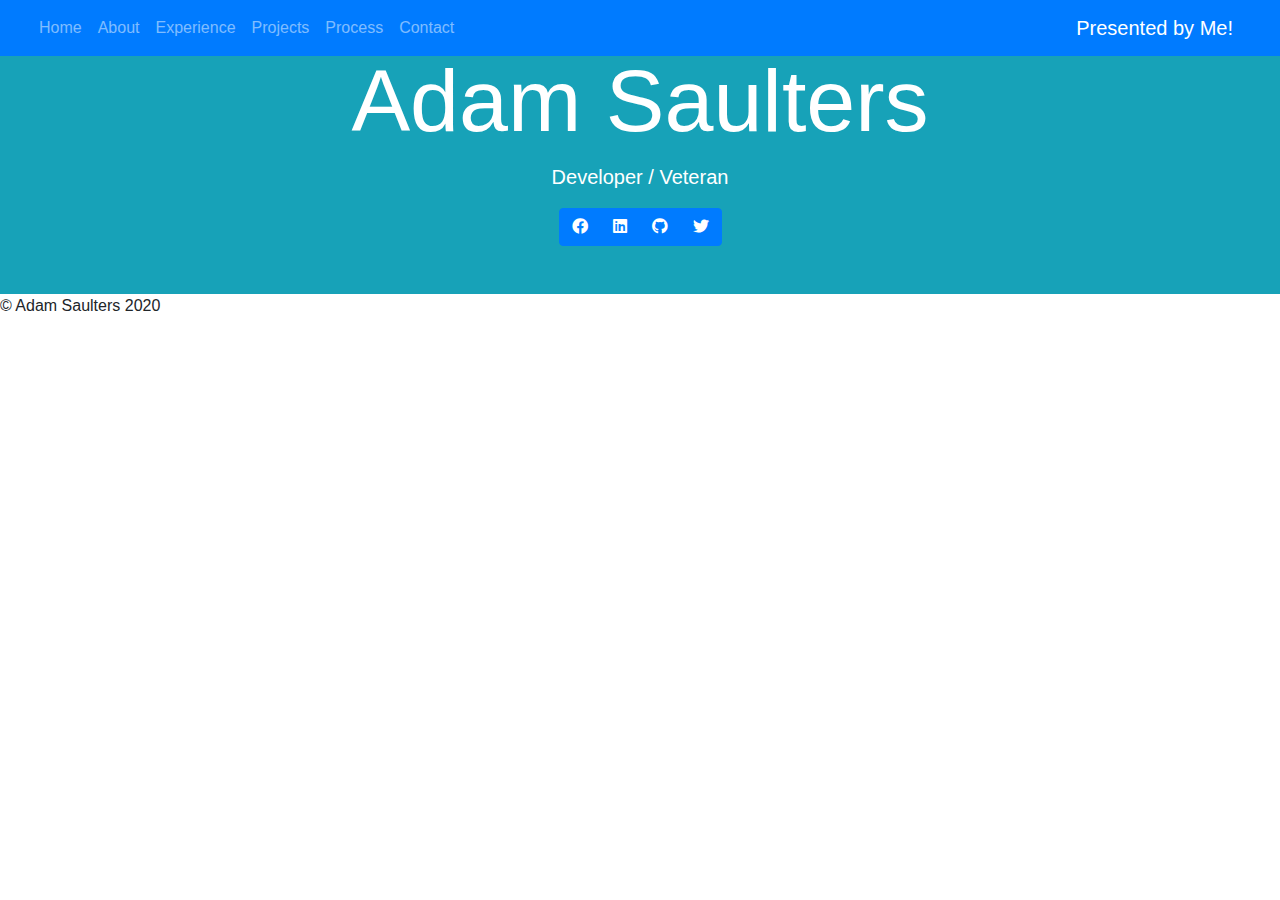
==== about.html @ d7129c9e "Add files via upload" ====
<!DOCTYPE html>
<html>
    <head>
        <meta charset="UTF-8">
        <meta name="viewport" content="width=device-width, initial-scale=1.0">
        <link rel="stylesheet" href="style.css">
        <!-- JavaScript Bundle with Popper -->
        <script src="https://cdn.jsdelivr.net/npm/bootstrap@5.0.0-beta1/dist/js/bootstrap.bundle.min.js" integrity="sha384-ygbV9kiqUc6oa4msXn9868pTtWMgiQaeYH7/t7LECLbyPA2x65Kgf80OJFdroafW" crossorigin="anonymous"></script>
        <link rel="stylesheet" href="https://cdnjs.cloudflare.com/ajax/libs/font-awesome/5.14.0/css/all.min.css"/>
        <!-- Bootstrap CSS -->
        <link rel="stylesheet" href="https://maxcdn.bootstrapcdn.com/bootstrap/4.0.0/css/bootstrap.min.css" integrity="sha384-Gn5384xqQ1aoWXA+058RXPxPg6fy4IWvTNh0E263XmFcJlSAwiGgFAW/dAiS6JXm" crossorigin="anonymous">
        <title>Document</title>
    </head>
    <body>
        <nav class="navbar navbar-expand-lg navbar-dark bg-primary fixed-top">
            <div class="container-fluid mr-0">
              <a class="navbar-brand order-1" href="#" target="_blank">Presented by Me!</a>
              <button class="navbar-toggler" type="button" data-bs-toggle="collapse" data-bs-target="#navbarNavAltMarkup" aria-controls="navbarNavAltMarkup" aria-expanded="false" aria-label="Toggle navigation">
                <span class="navbar-toggler-icon"></span>
              </button>
              <div class="collapse navbar-collapse" id="navbarNavAltMarkup">
                <div class="navbar-nav">
                  <a class="nav-link" aria-current="page" href="index.html">Home</a>
                  <a class="nav-link" href="about.html">About</a>
                  <a class="nav-link " href="experience.html">Experience</a>
                  <a class="nav-link " href="#projects">Projects</a>
                  <a class="nav-link " href="process.html">Process</a>
                  <a class="nav-link " href="contact.html">Contact</a>   
                </div>
              </div>
            </div>
          </nav> <!-- /nvabar -->
    
              <!-- jumbotron -->
        <div class="container-fluid text-sm-center p-5 bg-info text-white"> <!-- bg-light is background color & p-5 is padding -->
            <h1 class="display-2">Adam Saulters</h1>
            <p class="lead">Developer / Veteran</p>
            <div class="btn-group" role="group" aria-label="Basic example">
              <a type="button" class="btn btn-primary" href="https://www.facebook.com/adamsaulters">
                <i class="fab fa-facebook"></i></a>
              <a type="button" class="btn btn-primary" href="https://www.linkedin.com/in/adamsaulters/">
                <i class="fab fa-linkedin"></i></a>
              <a type="button" class="btn btn-primary" href="https://github.com/asaulters">
                <i class="fab fa-github"></i></a>
              <a type="button" class="btn btn-primary" href="https://www.twitter.com">
                <i class="fab fa-twitter"></i></a>  
            </div>
          </div><!-- /jumbotron -->



    <footer>
        <p id="footer_copy">&copy; Adam Saulters 2020 </p>
    
    </footer>
    </div>
    </body>
    </html>
---- style.css ----
#aboutPic{
    width: 30%;
    height: 30%;
    margin-left: 10%;
    margin-right: 10%;
}

.icons {
    width: 10%;
    height: 10%;
}

/* #aboutPic{
    margin: auto;
} */

.languages {
    display: grid;
    grid-template-columns: 20% 20% 20%;
    background: 2px solid blue;
    border-radius: 3px;
    color: white;
    margin-left: 25%;
    
}

.langtype1,
.langtype3 {
    background: blue;
    border: 1px black solid;
    color:whitesmoke;
    border-radius: 10%;
    padding:10px;

}

.langtype2 {
    background: #355e3b;
    border: 1px black solid;
    color:whitesmoke;
    border-radius: 10%;
    padding: 10px;
}

/* media Queries */
@media (min-width: 450px){
    .grid-container {
        display: grid;
        grid-template-columns: 1fr 1fr 1fr;
      }


}

@media (min-width: 800px) {
    .grid-container{
        display: grid;
        grid-template-columns:1fr 1fr 1fr;
        padding-left: 50px;
        padding-right: 50px;
    }

    .servicesGroup {
        display: grid;
        grid-template-areas:
        'service-1 service-2'
        'service-3 service-4'
    }
}
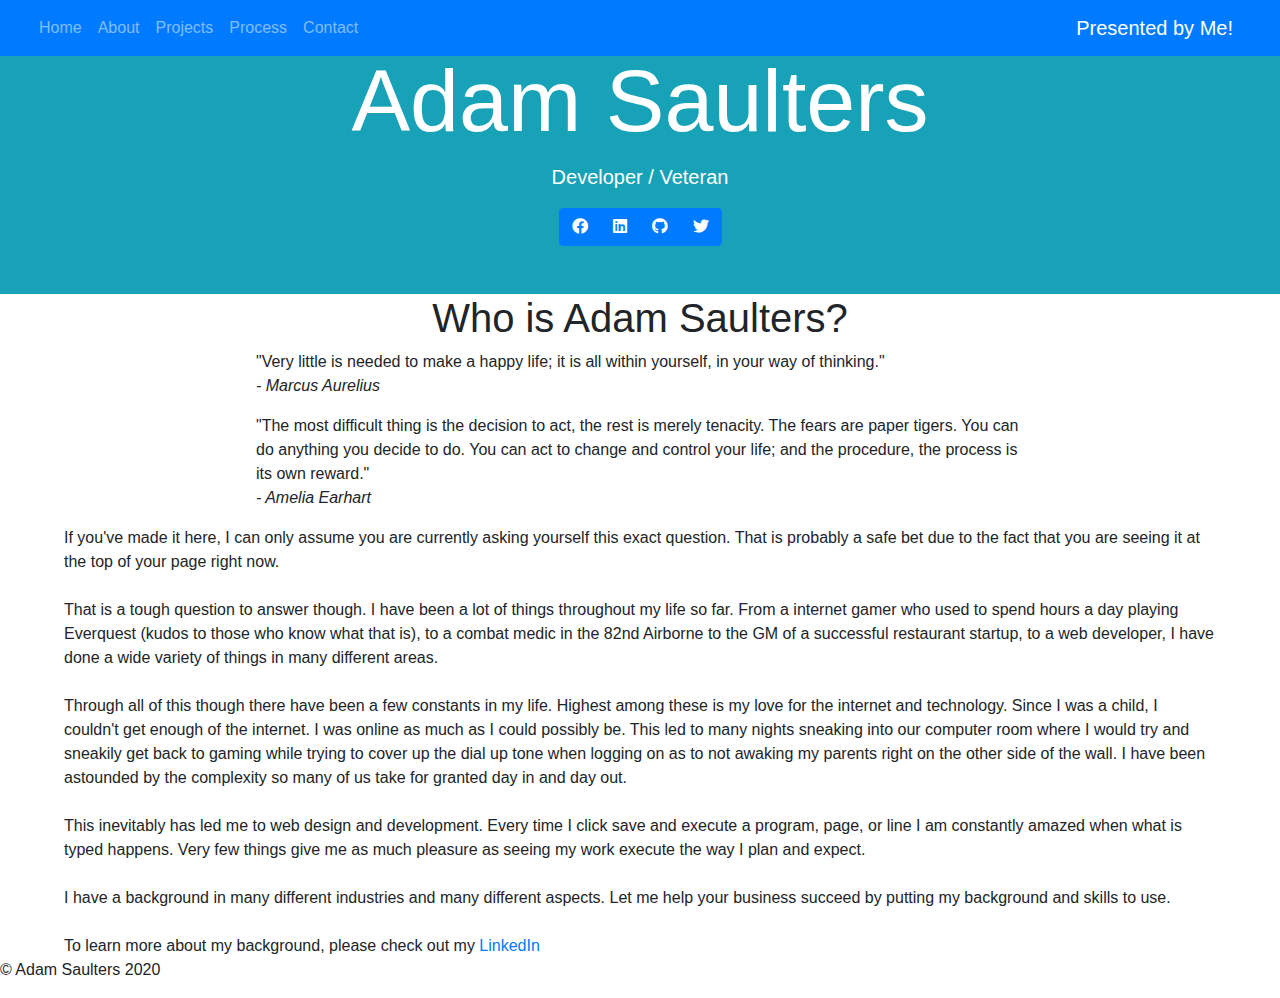
==== commit 5e9f10ef: "Add files via upload" ====
--- a/about.html
+++ b/about.html
@@ -22,8 +22,7 @@
                 <div class="navbar-nav">
                   <a class="nav-link" aria-current="page" href="index.html">Home</a>
                   <a class="nav-link" href="about.html">About</a>
-                  <a class="nav-link " href="experience.html">Experience</a>
-                  <a class="nav-link " href="#projects">Projects</a>
+                  <a class="nav-link " href="index.html/#projects">Projects</a>
                   <a class="nav-link " href="process.html">Process</a>
                   <a class="nav-link " href="contact.html">Contact</a>   
                 </div>
@@ -47,7 +46,33 @@
             </div>
           </div><!-- /jumbotron -->
 
+          <main>
+            <h1 class="about-h1">Who is Adam Saulters?</h1>
+            <blockquote class="about-quotes">
+            <p>"Very little is needed to make a happy life; it is all within yourself, in your way of thinking."<br> <cite>- Marcus Aurelius</cite></p>
+            <p>"The most difficult thing is the decision to act, the rest is merely tenacity. The fears are paper tigers. You can do anything you decide to do.
+                You can act to change and control your life; and the procedure, the process is its own reward."<br><cite>- Amelia Earhart</cite>
+            </p>
+            </blockquote>
 
+            <p class="about-p">If you've made it here, I can only assume you are currently asking yourself this exact question. That is probably a safe bet due to the fact that you are seeing
+              it at the top of your page right now.<br><br>
+              That is a tough question to answer though. I have been a lot of things throughout my life so far. From a internet gamer 
+              who used to spend hours a day playing Everquest (kudos to those who know what that is), to a combat medic in the 82nd Airborne
+               to the GM of a successful restaurant startup, to a web developer, I have done a wide variety of things in many different areas.
+               <br><br>
+              Through all of this though there have been a few constants in my life. Highest among these is my love for the internet and technology. Since 
+              I was a child, I couldn't get enough of the internet. I was online as much as I could possibly be. This led to many nights sneaking into our 
+              computer room where I would try and sneakily get back to gaming while trying to cover up the dial up tone when logging on as to not awaking my 
+              parents right on the other side of the wall. I have been astounded by the complexity so many of us take for granted day in and day out.
+              <br><br>
+              This inevitably has led me to web design and development. Every time I click save and execute a program, page, or line I am constantly amazed when 
+              what is typed happens. Very few things give me as much pleasure as seeing my work execute the way I plan and expect. <br><br>
+              I have a background in many different industries and many different aspects. Let me help your business succeed by putting my background and skills to use. 
+              
+          </p><br>
+          <p class="resume">To learn more about my background, please check out my <a class="LIlink" href="https://www.linkedin.com/in/adamsaulters/">LinkedIn</a></p>
+          </main>
 
     <footer>
         <p id="footer_copy">&copy; Adam Saulters 2020 </p>
--- a/style.css
+++ b/style.css
@@ -41,6 +41,58 @@
     border-radius: 10%;
     padding: 10px;
 }
+/* about css */
+
+.about-h1{
+    text-align: center;
+}
+.about-quotes{
+    width: 60%;
+    margin: auto;
+}
+
+.about-p,
+.resume{
+    width: 90%;
+    margin: auto;
+}
+
+.contact-form{
+    margin: auto;
+    width: 50%;
+   
+    padding-left: 1%;
+    margin-top: 5%;
+    margin-bottom: 100px;
+}
+
+.form-title{
+    text-align: center;
+}
+
+.form-p{
+    text-align: center;
+}
+
+.formFields{
+    width: 45%;
+}
+
+.footerLinks{
+    display: flex;
+    justify-content: right;
+    position: fixed;
+    left: 0;
+    bottom: 0;
+}
+.form1{
+    padding-left: 5px;
+    margin-left: 4%;
+    width: 50%;
+}
+
+
+
 
 /* media Queries */
 @media (min-width: 450px){
@@ -53,7 +105,13 @@
 }
 
 @media (min-width: 800px) {
+    .mainBody{
+        max-width: 80%;
+        margin: auto;
+    }
+
     .grid-container{
+
         display: grid;
         grid-template-columns:1fr 1fr 1fr;
         padding-left: 50px;
